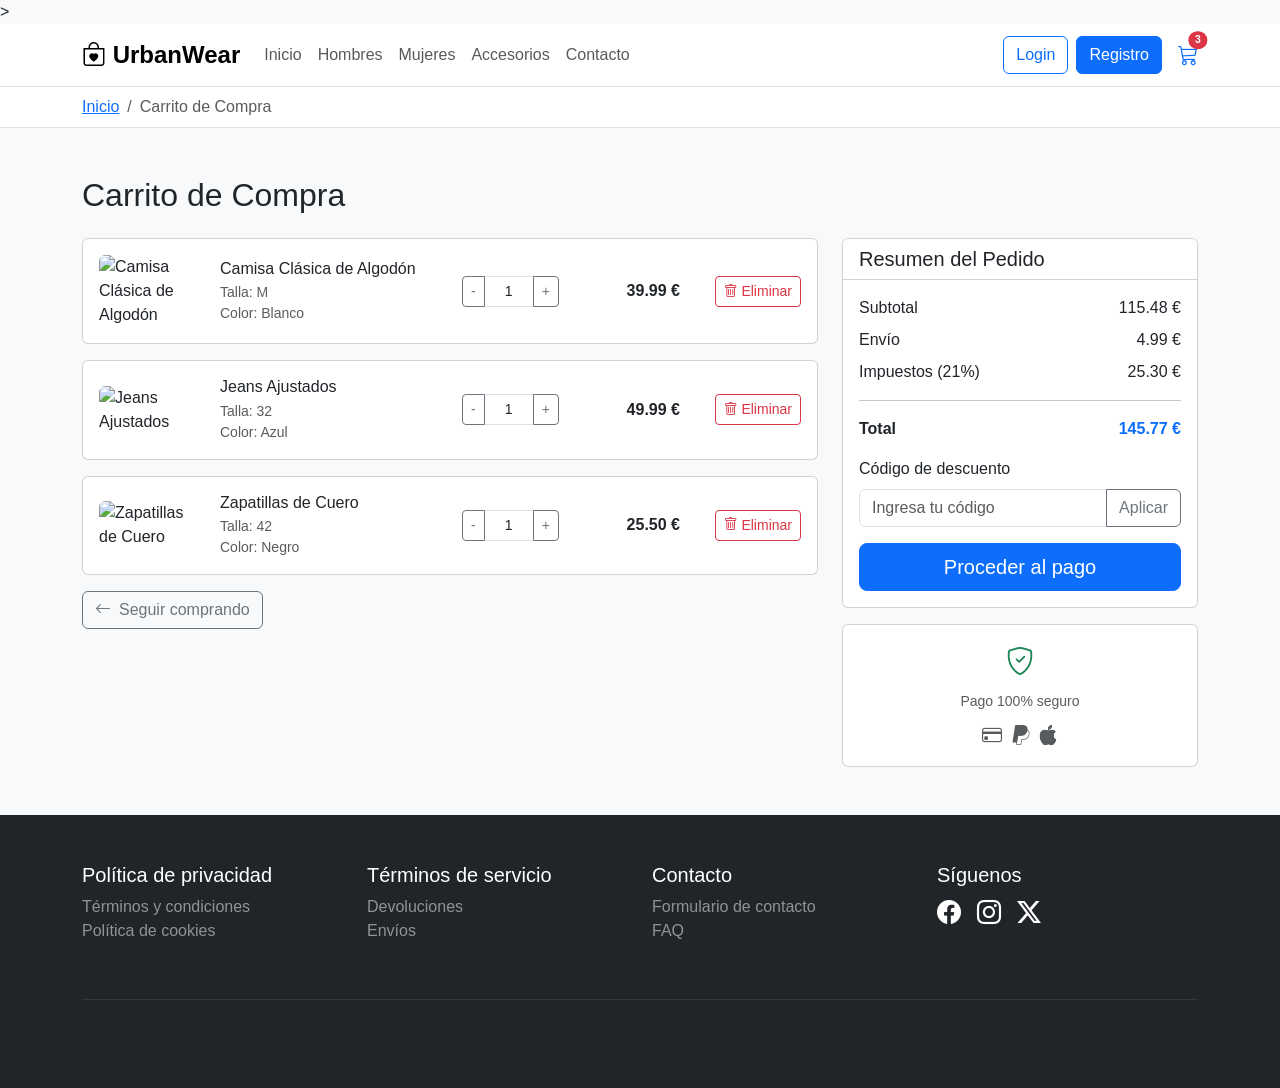
==== carrito.html @ 4516466c "first commit" ====
<!DOCTYPE html>
<html lang="es">

<head>
    <meta charset="UTF-8">
    <meta name="viewport" content="width=device-width, initial-scale=1.0">
    <title>Carrito de Compra - UrbanWear</title>
    <link href="https://cdn.jsdelivr.net/npm/bootstrap@5.3.2/dist/css/bootstrap.min.css" rel="stylesheet">
    <link rel="stylesheet" href="https://cdn.jsdelivr.net/npm/bootstrap-icons@1.11.1/font/bootstrap-icons.css">
    <link rel="stylesheet" href="css/styles.css">>
</head>

<body class="bg-light">
    <nav class="navbar navbar-expand-lg navbar-light bg-white border-bottom">
        <div class="container">
            <a class="navbar-brand fw-bold" href="index.html">
                <i class="bi bi-bag-heart"></i> UrbanWear
            </a>
            <button class="navbar-toggler" type="button" data-bs-toggle="collapse" data-bs-target="#navbarNav">
                <span class="navbar-toggler-icon"></span>
            </button>
            <div class="collapse navbar-collapse" id="navbarNav">
                <ul class="navbar-nav me-auto mb-2 mb-lg-0">
                    <li class="nav-item">
                        <a class="nav-link" href="index.html">Inicio</a>
                    </li>
                    <li class="nav-item">
                        <a class="nav-link" href="catalogo.html">Hombres</a>
                    </li>
                    <li class="nav-item">
                        <a class="nav-link" href="catalogo.html">Mujeres</a>
                    </li>
                    <li class="nav-item">
                        <a class="nav-link" href="catalogo.html">Accesorios</a>
                    </li>
                    <li class="nav-item">
                        <a class="nav-link" href="contacto.html">Contacto</a>
                    </li>
                </ul>
                <div class="d-flex align-items-center">
                    <a href="login.html" class="btn btn-outline-primary me-2">Login</a>
                    <a href="registro.html" class="btn btn-primary me-3">Registro</a>
                    <a href="carrito.html" class="position-relative">
                        <i class="bi bi-cart3 fs-5"></i>
                        <span class="position-absolute top-0 start-100 translate-middle badge rounded-pill bg-danger">
                            3
                        </span>
                    </a>
                </div>
            </div>
        </div>
    </nav>

    <div class="bg-white py-2 border-bottom">
        <div class="container">
            <nav aria-label="breadcrumb">
                <ol class="breadcrumb mb-0">
                    <li class="breadcrumb-item"><a href="index.html">Inicio</a></li>
                    <li class="breadcrumb-item active">Carrito de Compra</li>
                </ol>
            </nav>
        </div>
    </div>

    <div class="container py-5">
        <h2 class="mb-4">Carrito de Compra</h2>

        <div class="row">
            <div class="col-lg-8">
                <div class="card mb-3">
                    <div class="card-body">
                        <div class="row align-items-center">
                            <div class="col-md-2">
                                <img src="https://images.unsplash.com/photo-1602810318383-e386cc2a3ccf?w=100&h=120&fit=crop"
                                    class="img-fluid rounded" alt="Camisa Clásica de Algodón">
                            </div>
                            <div class="col-md-4">
                                <h6 class="mb-1">Camisa Clásica de Algodón</h6>
                                <p class="text-muted small mb-0">Talla: M</p>
                                <p class="text-muted small mb-0">Color: Blanco</p>
                            </div>
                            <div class="col-md-2">
                                <div class="input-group input-group-sm">
                                    <button class="btn btn-outline-secondary" type="button">-</button>
                                    <input type="text" class="form-control text-center" value="1">
                                    <button class="btn btn-outline-secondary" type="button">+</button>
                                </div>
                            </div>
                            <div class="col-md-2 text-end">
                                <p class="fw-bold mb-0">39.99 €</p>
                            </div>
                            <div class="col-md-2 text-end">
                                <button class="btn btn-sm btn-outline-danger" data-bs-toggle="modal"
                                    data-bs-target="#deleteItemModal">
                                    <i class="bi bi-trash"></i> Eliminar
                                </button>
                            </div>
                        </div>
                    </div>
                </div>

                <div class="card mb-3">
                    <div class="card-body">
                        <div class="row align-items-center">
                            <div class="col-md-2">
                                <img src="https://images.unsplash.com/photo-1591047139829-d91aecb6caea?w=100&h=120&fit=crop"
                                    class="img-fluid rounded" alt="Jeans Ajustados">
                            </div>
                            <div class="col-md-4">
                                <h6 class="mb-1">Jeans Ajustados</h6>
                                <p class="text-muted small mb-0">Talla: 32</p>
                                <p class="text-muted small mb-0">Color: Azul</p>
                            </div>
                            <div class="col-md-2">
                                <div class="input-group input-group-sm">
                                    <button class="btn btn-outline-secondary" type="button">-</button>
                                    <input type="text" class="form-control text-center" value="1">
                                    <button class="btn btn-outline-secondary" type="button">+</button>
                                </div>
                            </div>
                            <div class="col-md-2 text-end">
                                <p class="fw-bold mb-0">49.99 €</p>
                            </div>
                            <div class="col-md-2 text-end">
                                <button class="btn btn-sm btn-outline-danger" data-bs-toggle="modal"
                                    data-bs-target="#deleteItemModal">
                                    <i class="bi bi-trash"></i> Eliminar
                                </button>
                            </div>
                        </div>
                    </div>
                </div>

                <div class="card mb-3">
                    <div class="card-body">
                        <div class="row align-items-center">
                            <div class="col-md-2">
                                <img src="https://images.unsplash.com/photo-1622470953794-aa9c70b0fb9d?w=100&h=120&fit=crop"
                                    class="img-fluid rounded" alt="Zapatillas de Cuero">
                            </div>
                            <div class="col-md-4">
                                <h6 class="mb-1">Zapatillas de Cuero</h6>
                                <p class="text-muted small mb-0">Talla: 42</p>
                                <p class="text-muted small mb-0">Color: Negro</p>
                            </div>
                            <div class="col-md-2">
                                <div class="input-group input-group-sm">
                                    <button class="btn btn-outline-secondary" type="button">-</button>
                                    <input type="text" class="form-control text-center" value="1">
                                    <button class="btn btn-outline-secondary" type="button">+</button>
                                </div>
                            </div>
                            <div class="col-md-2 text-end">
                                <p class="fw-bold mb-0">25.50 €</p>
                            </div>
                            <div class="col-md-2 text-end">
                                <button class="btn btn-sm btn-outline-danger" data-bs-toggle="modal"
                                    data-bs-target="#deleteItemModal">
                                    <i class="bi bi-trash"></i> Eliminar
                                </button>
                            </div>
                        </div>
                    </div>
                </div>

                <a href="catalogo.html" class="btn btn-outline-secondary">
                    <i class="bi bi-arrow-left me-2"></i>Seguir comprando
                </a>
            </div>

            <div class="col-lg-4">
                <div class="card">
                    <div class="card-header bg-white">
                        <h5 class="mb-0">Resumen del Pedido</h5>
                    </div>
                    <div class="card-body">
                        <div class="d-flex justify-content-between mb-2">
                            <span>Subtotal</span>
                            <span>115.48 €</span>
                        </div>
                        <div class="d-flex justify-content-between mb-2">
                            <span>Envío</span>
                            <span>4.99 €</span>
                        </div>
                        <div class="d-flex justify-content-between mb-2">
                            <span>Impuestos (21%)</span>
                            <span>25.30 €</span>
                        </div>
                        <hr>
                        <div class="d-flex justify-content-between mb-3">
                            <strong>Total</strong>
                            <strong class="text-primary">145.77 €</strong>
                        </div>

                        <div class="mb-3">
                            <label class="form-label">Código de descuento</label>
                            <div class="input-group">
                                <input type="text" class="form-control" placeholder="Ingresa tu código">
                                <button class="btn btn-outline-secondary" type="button">Aplicar</button>
                            </div>
                        </div>

                        <div class="d-grid">
                            <button class="btn btn-primary btn-lg">Proceder al pago</button>
                        </div>
                    </div>
                </div>

                <div class="card mt-3">
                    <div class="card-body text-center">
                        <i class="bi bi-shield-check text-success fs-3"></i>
                        <p class="small text-muted mb-0 mt-2">Pago 100% seguro</p>
                        <div class="d-flex justify-content-center gap-2 mt-2">
                            <i class="bi bi-credit-card fs-5 text-muted"></i>
                            <i class="bi bi-paypal fs-5 text-muted"></i>
                            <i class="bi bi-apple fs-5 text-muted"></i>
                        </div>
                    </div>
                </div>
            </div>
        </div>
    </div>

    <div class="modal fade" id="deleteItemModal" tabindex="-1" aria-labelledby="deleteItemModalLabel"
        aria-hidden="true">
        <div class="modal-dialog modal-dialog-centered">
            <div class="modal-content">
                <div class="modal-header">
                    <h5 class="modal-title" id="deleteItemModalLabel">Eliminar producto</h5>
                    <button type="button" class="btn-close" data-bs-dismiss="modal" aria-label="Close"></button>
                </div>
                <div class="modal-body">
                    <p>¿Estás seguro de que deseas eliminar este producto del carrito?</p>
                </div>
                <div class="modal-footer">
                    <button type="button" class="btn btn-secondary" data-bs-dismiss="modal">Cancelar</button>
                    <button type="button" class="btn btn-danger" data-bs-dismiss="modal">Eliminar</button>
                </div>
            </div>
        </div>
    </div>

    <footer class="bg-dark text-white py-5">
        <div class="container">
            <div class="row">
                <div class="col-md-3 mb-4">
                    <h5>Política de privacidad</h5>
                    <ul class="list-unstyled">
                        <li><a href="#" class="text-white-50">Términos y condiciones</a></li>
                        <li><a href="#" class="text-white-50">Política de cookies</a></li>
                    </ul>
                </div>
                <div class="col-md-3 mb-4">
                    <h5>Términos de servicio</h5>
                    <ul class="list-unstyled">
                        <li><a href="#" class="text-white-50">Devoluciones</a></li>
                        <li><a href="#" class="text-white-50">Envíos</a></li>
                    </ul>
                </div>
                <div class="col-md-3 mb-4">
                    <h5>Contacto</h5>
                    <ul class="list-unstyled">
                        <li><a href="contacto.html" class="text-white-50">Formulario de contacto</a></li>
                        <li><a href="#" class="text-white-50">FAQ</a></li>
                    </ul>
                </div>
                <div class="col-md-3 mb-4">
                    <h5>Síguenos</h5>
                    <div class="d-flex gap-3">
                        <a href="#" class="text-white fs-4"><i class="bi bi-facebook"></i></a>
                        <a href="#" class="text-white fs-4"><i class="bi bi-instagram"></i></a>
                        <a href="#" class="text-white fs-4"><i class="bi bi-twitter-x"></i></a>
                    </div>
                </div>
            </div>
            <hr class="border-secondary">
            <p class="text-center text-muted mb-0">© 2024 UrbanWear. Todos los derechos reservados.</p>
        </div>
    </footer>

    <script src="https://cdn.jsdelivr.net/npm/bootstrap@5.3.2/dist/js/bootstrap.bundle.min.js"></script>
</body>

</html>
---- css/styles.css ----
body {
    font-family: 'Segoe UI', Tahoma, Geneva, Verdana, sans-serif;
}

.navbar-brand {
    font-size: 1.5rem;
}

.hero-slide {
    background-size: cover;
    background-position: center;
}

.card {
    transition: transform 0.3s ease, box-shadow 0.3s ease;
}

.card:hover {
    transform: translateY(-5px);
    box-shadow: 0 10px 20px rgba(0, 0, 0, 0.1);
}

.card-img-top {
    object-fit: cover;
    height: 300px;
}

.card-img-overlay {
    background: linear-gradient(transparent, rgba(0, 0, 0, 0.3));
}

footer a {
    text-decoration: none;
}

footer a:hover {
    text-decoration: underline;
}

.form-control:focus,
.form-select:focus {
    border-color: #0d6efd;
    box-shadow: 0 0 0 0.25rem rgba(13, 110, 253, 0.25);
}

.btn {
    transition: all 0.3s ease;
}

.btn-primary:hover {
    transform: translateY(-2px);
    box-shadow: 0 4px 8px rgba(13, 110, 253, 0.3);
}

.position-relative .badge {
    font-size: 0.65rem;
}

.nav-link.active {
    font-weight: 600;
}

.img-thumbnail {
    transition: opacity 0.3s ease;
}

.img-thumbnail:hover {
    opacity: 0.8;
}

.table th {
    font-weight: 600;
}

.modal-content {
    border: none;
    border-radius: 0.5rem;
}

@media (max-width: 768px) {
    .card-img-top {
        height: 200px;
    }

    .hero-slide {
        min-height: 350px !important;
    }

    .display-4 {
        font-size: 1.75rem;
    }
}

.loading {
    opacity: 0.7;
    pointer-events: none;
}

::-webkit-scrollbar {
    width: 8px;
}

::-webkit-scrollbar-track {
    background: #f1f1f1;
}

::-webkit-scrollbar-thumb {
    background: #888;
    border-radius: 4px;
}

::-webkit-scrollbar-thumb:hover {
    background: #555;
}
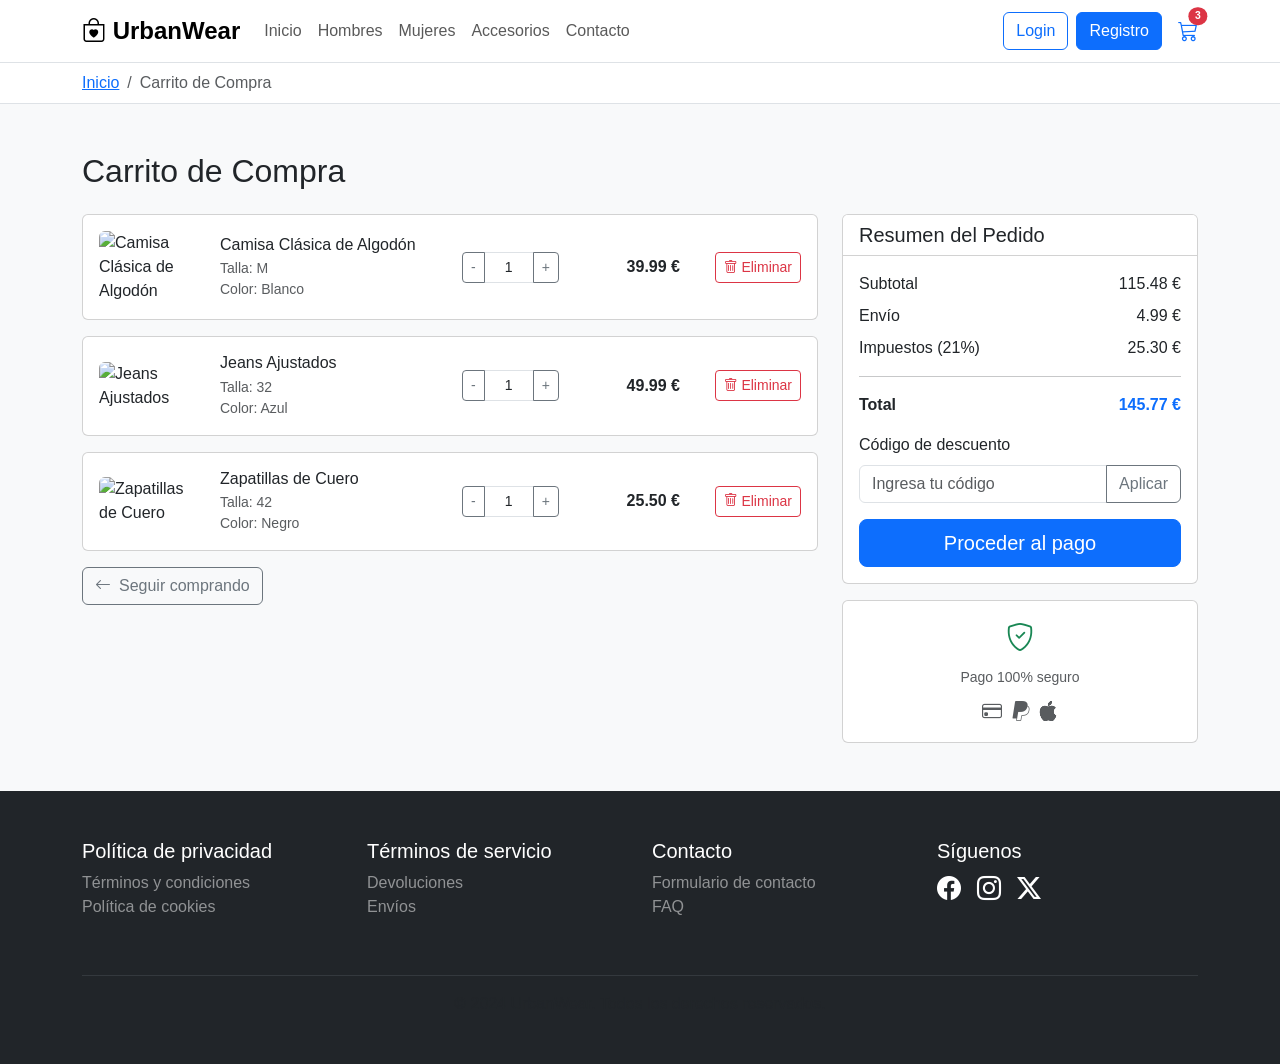
==== commit cf5e8d99: "Fix HTML syntax errors and translate English text to Spanish Co-authored-by: jgonza27 <156418971+jgo" ====
--- a/carrito.html
+++ b/carrito.html
@@ -7,7 +7,7 @@
     <title>Carrito de Compra - UrbanWear</title>
     <link href="https://cdn.jsdelivr.net/npm/bootstrap@5.3.2/dist/css/bootstrap.min.css" rel="stylesheet">
     <link rel="stylesheet" href="https://cdn.jsdelivr.net/npm/bootstrap-icons@1.11.1/font/bootstrap-icons.css">
-    <link rel="stylesheet" href="css/styles.css">>
+    <link rel="stylesheet" href="css/styles.css">
 </head>
 
 <body class="bg-light">
